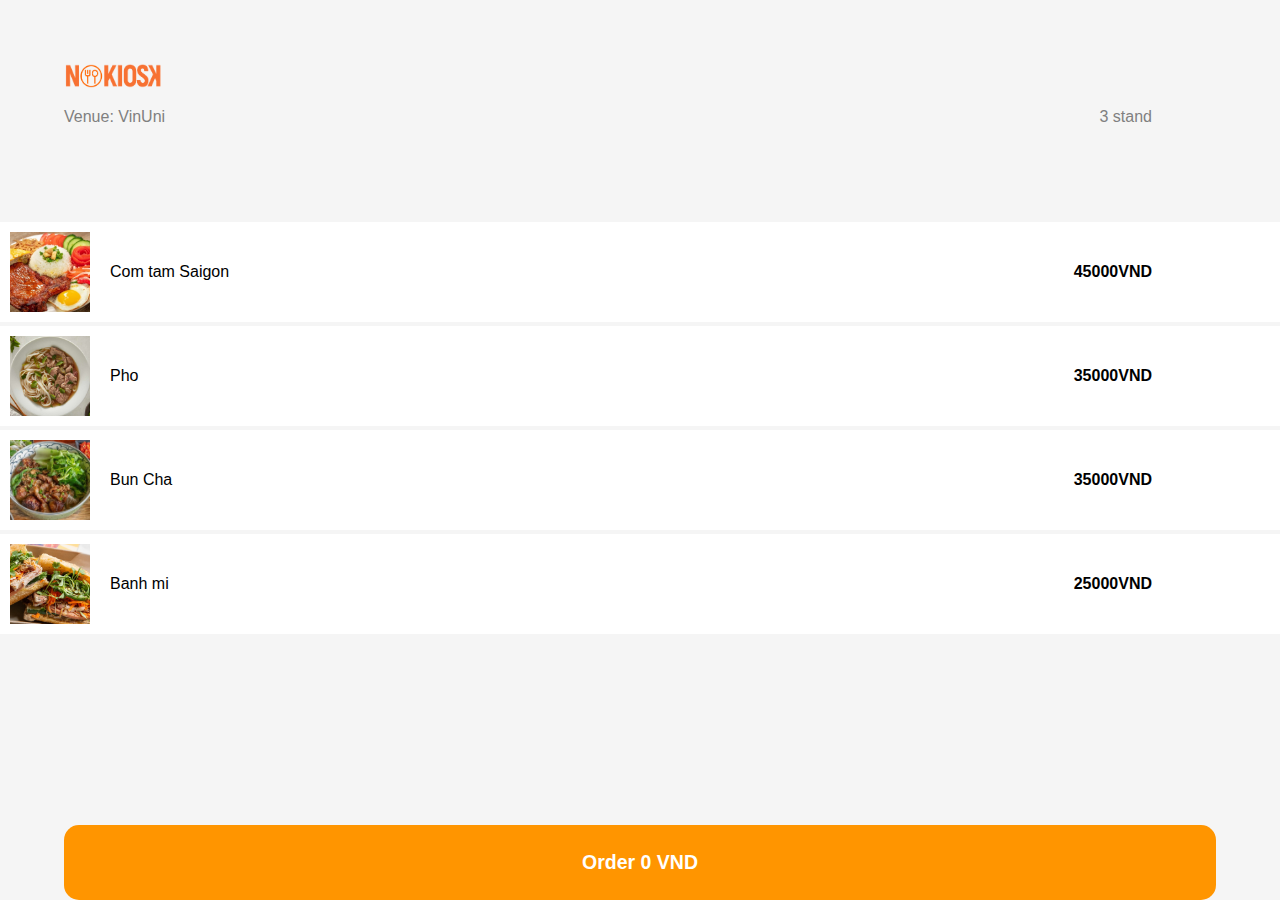
==== index.html @ ef547ca7 "vietnam v" ====
<!DOCTYPE html>
<html lang="en">
<head>
    <meta charset="UTF-8">
    <meta name="viewport" content="width=device-width, initial-scale=1.0">
    <title>화면 1</title>
    <link rel="stylesheet" href="styles.css">
</head>
<body>
    <header id="header">
        <img src="nokiosk_web_image/logo.png" alt="Company Logo" id="company-logo">
        <div id="store-info">
          <p id="store_name">Venue: VinUni</p>
          <p id="table_no">3 stand</p>
        </div>
    </header>

    <div id="menu">
        <!-- 여기에 메뉴 항목들이 들어갑니다 -->
    </div>
    
    <button id="total">
        <span id="total-price"></span>
    </button>

    <script src="script.js"></script>
</body>
</html>
---- styles.css ----
#header {
    align-items: center; /* Vertically center the children within the header */
    justify-content: space-between; /* This pushes the logo to the left and the store info to the right */
  }
  
  #company-logo {
    /* Remove the width: 40%; if you want the logo to be its natural size */
    max-width: 100px; /* Set a max-width to ensure the logo doesn't get too large */
    height: auto; /* Maintain the aspect ratio of the logo */
    margin-left: 5%; /* Maintain the left margin */
    margin-top: 5%; /* Maintain the top margin */
  }


  
  #store-info {
    display: flex;
    text-align: right; /* Keep the text aligned to the right */

    margin-right: 5%; 
    color: gray !important;
    margin-bottom: 10%;
  }

  #store_name{
    left: 5%;
    position:absolute !important;
  }

  #table_no{
    right: 10%;
    position:absolute !important;
  }
  

.container {
    text-align: center;
    margin: 20px;
}

button {
    padding: 10px 20px;
    font-size: 16px;
}

select {
    font-size: 16px;
}


/*MENU */

body {
    font-family: 'Arial', sans-serif;
    background-color: #f5f5f5;
  }
  
  #menu {
    display: flex;
    flex-direction: column;
    align-items: center;
  }
  
  .menu-item {
    display: flex;
    align-items: center;
    background-color: #fff;
    
    margin: 2px 0;
    
    transition: background-color 0.3s; /* 부드러운 색상 전환을 위해 */
    width: 100%; /* 화면 너비에 맞춰 조정 */
    height: 100px;
    cursor: pointer; /* 마우스 오버 시 커서 변경 */
  }
  
  .menu-item:active {
    background-color: #eeeeee; /* 클릭 시 색상 변경 */
  }
  
  .menu-item img {
    
    margin-left: 10px; /* 이미지와 텍스트 사이의 간격 */
    width: 80px; /* 이미지 크기 조정 */
    height: 80px; /* 이미지 높이 조정 */
    object-fit: cover; /* 이미지 비율 유지 */
  }
  
  .menu-item p {
    flex: 1;
    margin-left: 20px; /* 텍스트와 이미지 사이 간격 조정 */
  }
  
  .price {
    position: absolute;
    font-weight: bold;
    right: 10%;
  }
  
  #total {
    background-color: #ff9500;
    color: white;
    text-align: center;
    border-radius: 15px;
    padding: 10px;
    font-size: 13px;
    position: fixed;
    bottom: 0;
    left: 50%; /* Set left to 50% to start the element in the center */
    transform: translateX(-50%); /* Use transform to shift the element left by 50% of its width */
    width: 90%; /* Or a fixed width if you want */
    box-sizing: border-box; /* To ensure padding is included in the width */
  }
  
  /* 주문하기 버튼 스타일 */
  button {
    width: 90%; /* This width should be the same as the #total to align them correctly */
    padding: 15px 0;
    font-size: 20px;
    background-color: #ff9500;
    color: white;
    border: none;
    cursor: pointer;
    border-radius: 0; /* 버튼 모서리 둥글게 처리 */
    position: fixed; /* 버튼을 하단에 고정 */
    bottom: 10px; /* Adjust this to move the button up from the very bottom */
    left: 50%; /* Same as the #total div */
    transform: translateX(-50%); /* Same as the #total div */
    box-sizing: border-box; /* To ensure padding is included in the width */
  }  

  button:hover {
    background-color: #e68a00; /* 호버 시 색상 변화 */
  }
  

  /* 기존 스타일 위에 이어서 추가 */
.highlight {
    border: 2px solid #ff9500; /* 활성화된 항목에 대한 테두리 색상 */
  }
  
  /* 선택된 아이템에 대해 왼쪽 테두리를 추가하여 활성화 상태 표시 */
  .menu-item.active::before {
    content: '';
    display: block;
    width: 5px;
    height: 100%;
    background-color: #ff9500;
    border-top-left-radius: 13px; /* 둥근 모서리를 일치시키기 위해 */
    border-bottom-left-radius: 13px; /* 둥근 모서리를 일치시키기 위해 */
  }
  


  /*상세페이지*/
  .selected-menu-item {
    border: 2px solid orangered; /* 주황색 테두리 */
    box-shadow: 0 2px 4px rgba(255, 165, 0, 0.6); /* 주황색 그림자를 추가하여 시각적으로 돋보이게 함 */
    border-radius: 8px; /* 모서리를 둥글게 처리 */
}



/* ----------------결 제 페 이 지----------------*/
body {
    font-family: 'Arial', sans-serif;
    margin: 0;
    padding: 0;

    justify-content: center;
    align-items: center;
    height: 100vh;

  }
  .order-container {
    text-align: center;
    margin-bottom: 30px; /* Adjust this value as needed */
    margin-top:80px;
  }
  .check-circle {
    width: 100px;
    height: 100px;
    background-color: orange;
    border-radius: 50%;
    display: flex;
    justify-content: center;
    align-items: center;
    margin: 0 auto 20px; /* Spacing below the circle */
    margin-top: 20px;
  }
  .checkmark {
    color: white;
    font-size: 50px;
  }
  .order-t{
    margin-top: 20px; /* Spacing above the order text */
    font-size: 24px;
    color: black;
  }
  .order-text {
    margin-top: 20px; /* Spacing above the order text */
    font-size: 18px;
    color: black;
  }
  .small-text {
    margin-top: 15px; /* Spacing above the small text */
    font-size: 16px;
    color: grey;
  }
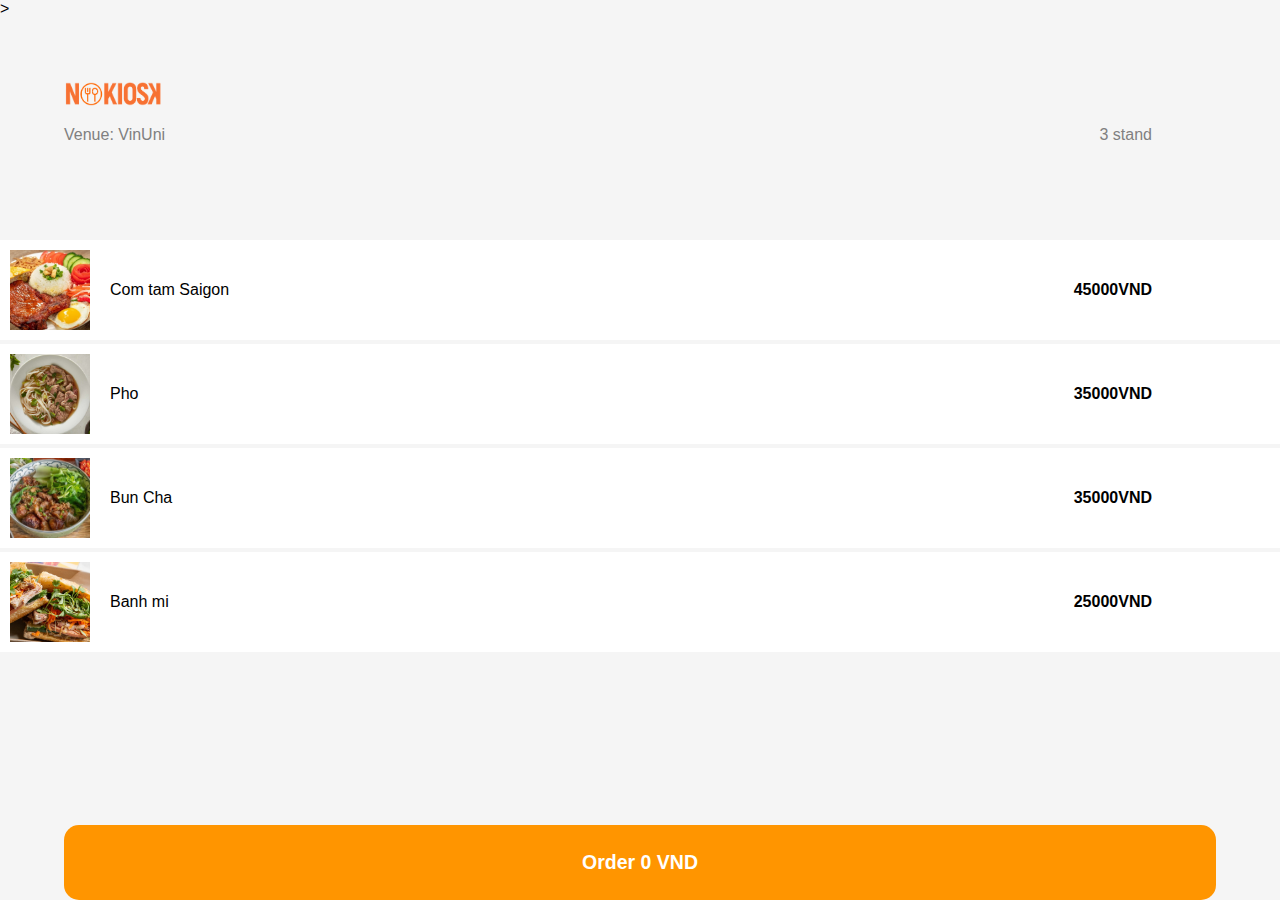
==== commit 5fa9245f: "subdirectory" ====
--- a/index.html
+++ b/index.html
@@ -4,7 +4,216 @@
     <meta charset="UTF-8">
     <meta name="viewport" content="width=device-width, initial-scale=1.0">
     <title>화면 1</title>
-    <link rel="stylesheet" href="styles.css">
+    <style>
+        #header {
+            align-items: center; /* Vertically center the children within the header */
+            justify-content: space-between; /* This pushes the logo to the left and the store info to the right */
+          }
+          
+          #company-logo {
+            /* Remove the width: 40%; if you want the logo to be its natural size */
+            max-width: 100px; /* Set a max-width to ensure the logo doesn't get too large */
+            height: auto; /* Maintain the aspect ratio of the logo */
+            margin-left: 5%; /* Maintain the left margin */
+            margin-top: 5%; /* Maintain the top margin */
+          }
+        
+        
+          
+          #store-info {
+            display: flex;
+            text-align: right; /* Keep the text aligned to the right */
+        
+            margin-right: 5%; 
+            color: gray !important;
+            margin-bottom: 10%;
+          }
+        
+          #store_name{
+            left: 5%;
+            position:absolute !important;
+          }
+        
+          #table_no{
+            right: 10%;
+            position:absolute !important;
+          }
+          
+        
+        .container {
+            text-align: center;
+            margin: 20px;
+        }
+        
+        button {
+            padding: 10px 20px;
+            font-size: 16px;
+        }
+        
+        select {
+            font-size: 16px;
+        }
+        
+        
+        /*MENU */
+        
+        body {
+            font-family: 'Arial', sans-serif;
+            background-color: #f5f5f5;
+          }
+          
+          #menu {
+            display: flex;
+            flex-direction: column;
+            align-items: center;
+          }
+          
+          .menu-item {
+            display: flex;
+            align-items: center;
+            background-color: #fff;
+            
+            margin: 2px 0;
+            
+            transition: background-color 0.3s; /* 부드러운 색상 전환을 위해 */
+            width: 100%; /* 화면 너비에 맞춰 조정 */
+            height: 100px;
+            cursor: pointer; /* 마우스 오버 시 커서 변경 */
+          }
+          
+          .menu-item:active {
+            background-color: #eeeeee; /* 클릭 시 색상 변경 */
+          }
+          
+          .menu-item img {
+            
+            margin-left: 10px; /* 이미지와 텍스트 사이의 간격 */
+            width: 80px; /* 이미지 크기 조정 */
+            height: 80px; /* 이미지 높이 조정 */
+            object-fit: cover; /* 이미지 비율 유지 */
+          }
+          
+          .menu-item p {
+            flex: 1;
+            margin-left: 20px; /* 텍스트와 이미지 사이 간격 조정 */
+          }
+          
+          .price {
+            position: absolute;
+            font-weight: bold;
+            right: 10%;
+          }
+          
+          #total {
+            background-color: #ff9500;
+            color: white;
+            text-align: center;
+            border-radius: 15px;
+            padding: 10px;
+            font-size: 13px;
+            position: fixed;
+            bottom: 0;
+            left: 50%; /* Set left to 50% to start the element in the center */
+            transform: translateX(-50%); /* Use transform to shift the element left by 50% of its width */
+            width: 90%; /* Or a fixed width if you want */
+            box-sizing: border-box; /* To ensure padding is included in the width */
+          }
+          
+          /* 주문하기 버튼 스타일 */
+          button {
+            width: 90%; /* This width should be the same as the #total to align them correctly */
+            padding: 15px 0;
+            font-size: 20px;
+            background-color: #ff9500;
+            color: white;
+            border: none;
+            cursor: pointer;
+            border-radius: 0; /* 버튼 모서리 둥글게 처리 */
+            position: fixed; /* 버튼을 하단에 고정 */
+            bottom: 10px; /* Adjust this to move the button up from the very bottom */
+            left: 50%; /* Same as the #total div */
+            transform: translateX(-50%); /* Same as the #total div */
+            box-sizing: border-box; /* To ensure padding is included in the width */
+          }  
+        
+          button:hover {
+            background-color: #e68a00; /* 호버 시 색상 변화 */
+          }
+          
+        
+          /* 기존 스타일 위에 이어서 추가 */
+        .highlight {
+            border: 2px solid #ff9500; /* 활성화된 항목에 대한 테두리 색상 */
+          }
+          
+          /* 선택된 아이템에 대해 왼쪽 테두리를 추가하여 활성화 상태 표시 */
+          .menu-item.active::before {
+            content: '';
+            display: block;
+            width: 5px;
+            height: 100%;
+            background-color: #ff9500;
+            border-top-left-radius: 13px; /* 둥근 모서리를 일치시키기 위해 */
+            border-bottom-left-radius: 13px; /* 둥근 모서리를 일치시키기 위해 */
+          }
+          
+        
+        
+          /*상세페이지*/
+          .selected-menu-item {
+            border: 2px solid orangered; /* 주황색 테두리 */
+            box-shadow: 0 2px 4px rgba(255, 165, 0, 0.6); /* 주황색 그림자를 추가하여 시각적으로 돋보이게 함 */
+            border-radius: 8px; /* 모서리를 둥글게 처리 */
+        }
+        
+        
+        
+        /* ----------------결 제 페 이 지----------------*/
+        body {
+            font-family: 'Arial', sans-serif;
+            margin: 0;
+            padding: 0;
+        
+            justify-content: center;
+            align-items: center;
+            height: 100vh;
+        
+          }
+          .order-container {
+            text-align: center;
+            margin-bottom: 30px; /* Adjust this value as needed */
+            margin-top:80px;
+          }
+          .check-circle {
+            width: 100px;
+            height: 100px;
+            background-color: orange;
+            border-radius: 50%;
+            display: flex;
+            justify-content: center;
+            align-items: center;
+            margin: 0 auto 20px; /* Spacing below the circle */
+            margin-top: 20px;
+          }
+          .checkmark {
+            color: white;
+            font-size: 50px;
+          }
+          .order-t{
+            margin-top: 20px; /* Spacing above the order text */
+            font-size: 24px;
+            color: black;
+          }
+          .order-text {
+            margin-top: 20px; /* Spacing above the order text */
+            font-size: 18px;
+            color: black;
+          }
+          .small-text {
+            margin-top: 15px; /* Spacing above the small text */
+            font-size: 16px;
+            color: grey;
+          }</style>>
 </head>
 <body>
     <header id="header">
@@ -23,6 +232,92 @@
         <span id="total-price"></span>
     </button>
 
-    <script src="script.js"></script>
+    <script>document.addEventListener("DOMContentLoaded", function () {
+        const screen1 = document.querySelector(".container");
+        const screen2 = document.querySelector("#screen2");
+        const goToScreen2Button = document.querySelector("#goToScreen2");
+        const numberSelect = document.querySelector("#numberSelect");
+        const confirmButton = document.querySelector("#confirm");
+        const selectedNumberElement = document.querySelector("#selectedNumber");
+    
+        let selectedNumber = "";
+    
+        goToScreen2Button.addEventListener("click", function () {
+            screen1.style.display = "none";
+            screen2.style.display = "block";
+        });
+    
+        confirmButton.addEventListener("click", function () {
+            selectedNumber = numberSelect.value;
+            selectedNumberElement.textContent = `선택한 숫자: ${selectedNumber}`;
+            screen2.style.display = "none";
+            screen1.style.display = "block";
+        });
+    });
+    
+    
+    /*메뉴 불러오기*/
+    
+    // 메뉴 데이터
+    const menuItems = [
+        { name: 'Com tam Saigon', price: 45000, image: 'nokiosk_web_image/comtam_saigon.jpg' },
+        { name: 'Pho', price: 35000, image: 'nokiosk_web_image/pho.jpg' },
+        { name: 'Bun Cha', price: 35000, image: 'nokiosk_web_image/buncha.jpeg' },
+        { name: 'Banh mi', price: 25000, image: 'nokiosk_web_image/banhmi.jpg' }
+    ];
+    
+    // 메뉴 항목을 페이지에 추가하는 함수
+    function addMenuItems() {
+        const menuContainer = document.getElementById('menu');
+        menuItems.forEach(item => {
+            const menuItemElement = document.createElement('div');
+            menuItemElement.className = 'menu-item';
+            menuItemElement.innerHTML = `
+                <img src="${item.image}" alt="Menu Item">
+                <p>${item.name}</p>
+                <p class="price">${item.price}VND</p>
+            `;
+            menuItemElement.onclick = () => selectItem(item);
+            menuContainer.appendChild(menuItemElement);
+        });
+    }
+    
+    // 메뉴 항목 선택 시 호출되는 함수
+    function selectItem(item) {
+        localStorage.setItem('selectedMenuName', item.name);
+        localStorage.setItem('selectedMenuPrice', item.price);
+        localStorage.setItem('selectedMenuImage', item.image); // 이미지 URL도 저장
+        window.location.href = 'detail.html';
+    }
+    
+    // 페이지 로드 시 실행
+    document.addEventListener('DOMContentLoaded', () => {
+        addMenuItems();
+        displayTotalPrice();
+    });
+    
+    // 총 금액 표시 함수
+    function displayTotalPrice() {
+        const totalPriceElement = document.getElementById('total-price');
+        const totalAmount = localStorage.getItem('totalAmount') || 0;
+        totalPriceElement.innerHTML = `<h2>Order ${totalAmount} VND</h2>`;
+    }
+    
+    // 총 금액 업데이트 함수
+    function updateTotalPrice(amountToAdd) {
+        const currentTotal = parseInt(localStorage.getItem('totalAmount') || '0');
+        const newTotal = currentTotal + amountToAdd;
+        localStorage.setItem('totalAmount', newTotal);
+        displayTotalPrice();
+    }
+    
+    
+    /*****8************* 결 제 하 기************************** */
+    
+    // 총 금액 및 결제하기 버튼을 클릭했을 때의 이벤트 리스너
+    document.getElementById('total').addEventListener('click', function() {
+        window.location.href = 'payment.html'; // 결제 페이지로 이동
+    });
+    </script>
 </body>
 </html>
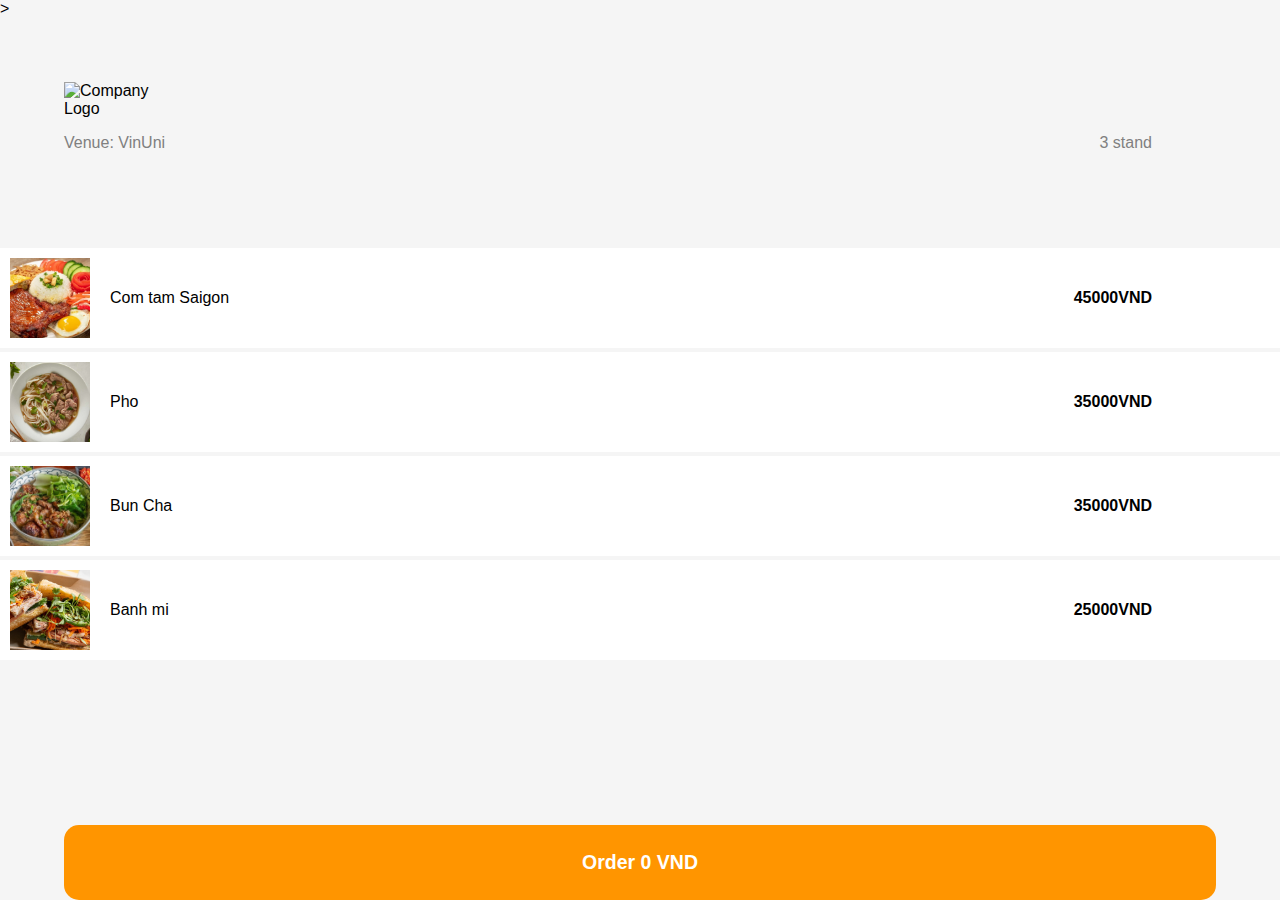
==== commit 2fe6c580: "test image" ====
--- a/index.html
+++ b/index.html
@@ -217,7 +217,7 @@
 </head>
 <body>
     <header id="header">
-        <img src="nokiosk_web_image/logo.png" alt="Company Logo" id="company-logo">
+        <img src="https://github.com/diatomicC/nokiosk/blob/main/nokiosk_web_image/pay_code.png" alt="Company Logo" id="company-logo">
         <div id="store-info">
           <p id="store_name">Venue: VinUni</p>
           <p id="table_no">3 stand</p>
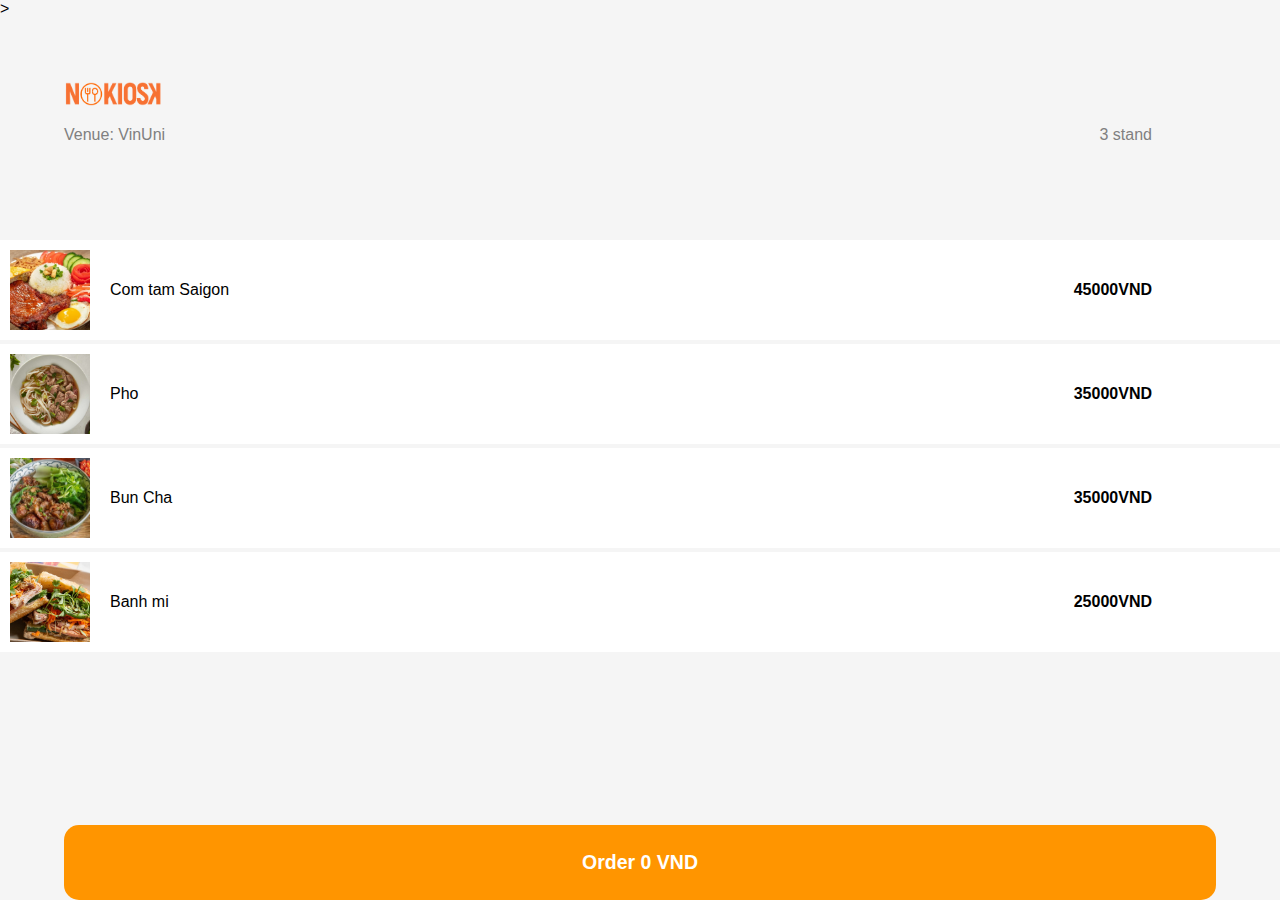
==== commit fe4bbc30: "changed to original" ====
--- a/index.html
+++ b/index.html
@@ -217,7 +217,7 @@
 </head>
 <body>
     <header id="header">
-        <img src="https://github.com/diatomicC/nokiosk/blob/main/nokiosk_web_image/pay_code.png" alt="Company Logo" id="company-logo">
+        <img src="nokiosk_web_image/logo.png" alt="Company Logo" id="company-logo">
         <div id="store-info">
           <p id="store_name">Venue: VinUni</p>
           <p id="table_no">3 stand</p>
